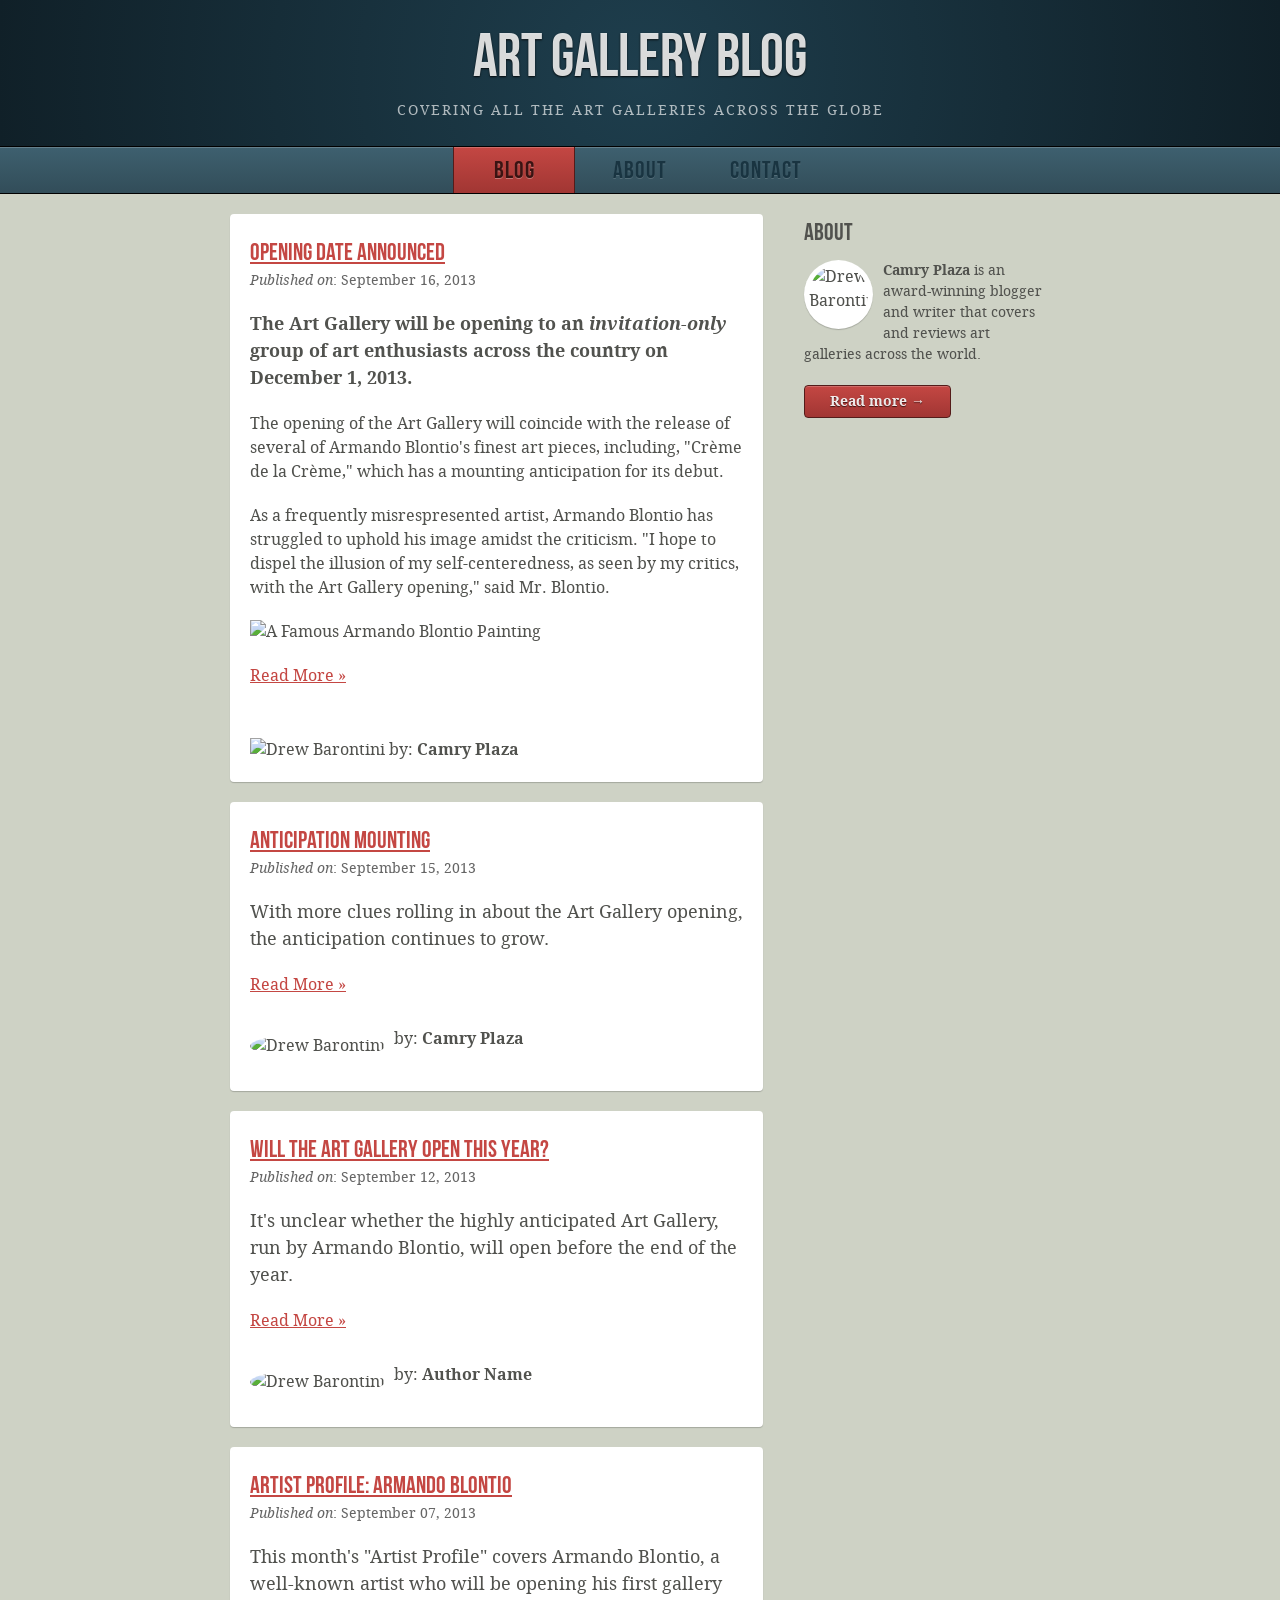
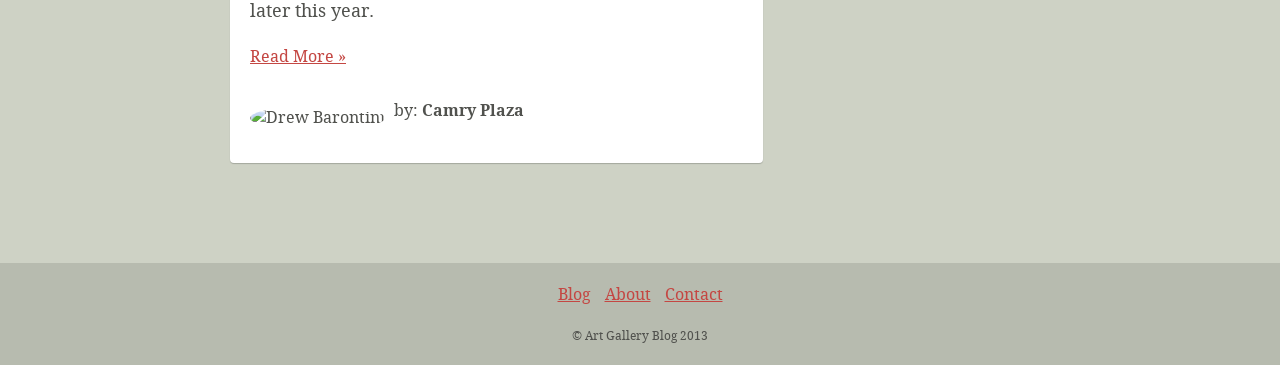
==== Django-0/Initiation/ex05/index.html @ cc014e82 "ex05 without warnings or errors" ====
<!DOCTYPE html>

<html lang="en">
  <head>
    <meta charset="UTF-8">
    <script src="jquery-1.12.2.min.js"></script>

    <title>Art Gallery</title>
  </head>
  <body>
    <link rel="stylesheet" href="style.css" />
    <header class="header">
      <div class="masthead">
        <div class="inner">
          <h1 class="title">Art Gallery Blog</h1>
          <p class="tagline">Covering all the Art Galleries across the globe</p>
        </div>
      </div>

      <nav class="nav">
        <div class="inner">
          <ul>
            <li><a class="active" href="#">Blog</a></li>
            <li><a href="#">About</a></li>
            <li><a href="#">Contact</a></li>
          </ul>
        </div>
      </nav>
    </header>

    <div class="content">
      <div class="inner group">
        <main class="main">
          <article class="article">
            <header class="article-header">
              <h2 class="article-title">
                <a class="article-title" href="#"> Opening Date Announced </a>
              </h2>
              <p class="article-date">
                <em>Published on</em>:
                <time datetime="2013-09-16">September 16, 2013</time>
              </p>
            </header>

            <div class="article-body">
              <p class="article-lead">
                <b
                  >The Art Gallery will be opening to an
                  <em>invitation-only</em> group of art enthusiasts across the
                  country on <strong>December 1, 2013</strong>.
                </b>
              </p>
              <p>
                The opening of the Art Gallery will coincide with the release of
                several of Armando Blontio's finest art pieces, including,
                "Crème de la Crème," which has a mounting anticipation for its
                debut.
              </p>
              <p>
                As a frequently misrespresented artist, Armando Blontio has
                struggled to uphold his image amidst the criticism. "I hope to
                dispel the illusion of my self-centeredness, as seen by my
                critics, with the Art Gallery opening," said Mr. Blontio.
              </p>
              <figure>
                <img
                  src="armando-blontio.jpg"
                  alt="A Famous Armando Blontio Painting"
                  width="640"
                  height="470"
                />
              </figure>
              <p><a href="#">Read More &raquo;</a></p>
            </div>

            <footer class="article-footer">
              <p class="article-about"></p>
              <img
                src="camry-plaza.jpg"
                alt="Drew Barontini"
                width="24"
                height="24"
              />
              by: <strong>Camry Plaza</strong>
            </footer>
          </article>

          <article class="article">
            <header class="article-header">
              <h2 class="article-title">
                <a href="#">Anticipation Mounting</a>
              </h2>
              <p class="article-date">
                <em>Published on</em>:
                <time datetime="2013-09-15">September 15, 2013</time>
              </p>
            </header>

            <div class="article-body">
              <p>
                <b class="article-lead"
                  >With more clues rolling in about the Art Gallery opening, the
                  anticipation continues to grow.</b
                >
              </p>
              <p><a href="#">Read More &raquo;</a></p>
            </div>

            <footer class="article-footer">
              <p class="article-about">
                <img
                  src="camry-plaza.jpg"
                  alt="Drew Barontini"
                  width="24"
                  height="24"
                />
                by: <strong>Camry Plaza</strong>
              </p>
            </footer>
          </article>

          <article class="article">
            <header class="article-header">
              <h2 class="article-title">
                <a href="#">Will the Art Gallery open this year?</a>
              </h2>
              <p class="article-date">
                <em>Published on</em>:
                <time datetime="2013-09-12">September 12, 2013</time>
              </p>
            </header>

            <div class="article-body">
              <p>
                <b class="article-lead"
                  >It's unclear whether the highly anticipated Art Gallery, run
                  by Armando Blontio, will open before the end of the year.</b
                >
              </p>
              <p><a href="#">Read More &raquo;</a></p>
            </div>

            <footer class="article-footer">
              <p class="article-about">
                <img
                  src="camry-plaza.jpg"
                  alt="Drew Barontini"
                  width="24"
                  height="24"
                />
                by: <strong>Author Name</strong>
              </p>
            </footer>
          </article>

          <article class="article">
            <header class="article-header">
              <h2 class="article-title">
                <a href="#">Artist Profile: Armando Blontio</a>
              </h2>
              <p class="article-date">
                <em>Published on</em>:
                <time datetime="2013-09-07">September 07, 2013</time>
              </p>
            </header>

            <div class="article-body">
              <p>
                <b class="article-lead"
                  >This month's "Artist Profile" covers Armando Blontio, a
                  well-known artist who will be opening his first gallery later
                  this year.</b
                >
              </p>
              <p><a href="#">Read More &raquo;</a></p>
            </div>

            <footer class="article-footer">
              <p class="article-about">
                <img
                  src="camry-plaza.jpg"
                  alt="Drew Barontini"
                  width="24"
                  height="24"
                />
                by: <strong>Camry Plaza</strong>
              </p>
            </footer>
          </article>
        </main>

        <aside class="sidebar">
          <div class="about">
            <h2>About</h2>
            <img
              class="media"
              src="camry-plaza.jpg"
              alt="Drew Barontini"
              width="59"
              height="59"
            />
            <p>
              <strong>Camry Plaza</strong> is an award-winning blogger and
              writer that covers and reviews art galleries across the world.
            </p>
            <p><a class="btn" href="#">Read more &rarr;</a></p>
          </div>
        </aside>
      </div>
    </div>

    <footer class="footer">
      <div class="inner">
        <ul class="list list--inline space">
          <li><a href="#">Blog</a></li>
          <li><a href="#">About</a></li>
          <li><a href="#">Contact</a></li>
        </ul>

        <p class="copyright">&copy; Art Gallery Blog 2013</p>
      </div>
    </footer>
  </body>
</html>
---- Django-0/Initiation/ex05/style.css ----
@import "normalize.css";

input[type="search"] {
  box-sizing: border-box;
}

@font-face {
  font-family: 'BebasNeueRegular';
  src: url('fonts/BebasNeue-webfont.eot');
  src: url('fonts/BebasNeue-webfont.eot?#iefix') format('embedded-opentype'),
       url('fonts/BebasNeue-webfont.woff') format('woff'),
       url('fonts/BebasNeue-webfont.ttf') format('truetype'),
       url('fonts/BebasNeue-webfont.svg#BebasNeueRegular') format('svg');
  font-weight: normal;
  font-style: normal;
}

@font-face {
  font-family: 'DroidSerifRegular';
  src: url('fonts/DroidSerif-webfont.eot');
  src: url('fonts/DroidSerif-webfont.eot?#iefix') format('embedded-opentype'),
       url('fonts/DroidSerif-webfont.woff') format('woff'),
       url('fonts/DroidSerif-webfont.ttf') format('truetype'),
       url('fonts/DroidSerif-webfont.svg#DroidSerifRegular') format('svg');
  font-weight: normal;
  font-style: normal;
}

@font-face {
  font-family: 'DroidSerifRegular';
  src: url('fonts/DroidSerif-Italic-webfont.eot');
  src: url('fonts/DroidSerif-Italic-webfont.eot?#iefix') format('embedded-opentype'),
       url('fonts/DroidSerif-Italic-webfont.woff') format('woff'),
       url('fonts/DroidSerif-Italic-webfont.ttf') format('truetype'),
       url('fonts/DroidSerif-Italic-webfont.svg#DroidSerifItalic') format('svg');
  font-weight: normal;
  font-style: italic;
}

@font-face {
  font-family: 'DroidSerifRegular';
  src: url('fonts/DroidSerif-BoldItalic-webfont.eot');
  src: url('fonts/DroidSerif-BoldItalic-webfont.eot?#iefix') format('embedded-opentype'),
       url('fonts/DroidSerif-BoldItalic-webfont.woff') format('woff'),
       url('fonts/DroidSerif-BoldItalic-webfont.ttf') format('truetype'),
       url('fonts/DroidSerif-BoldItalic-webfont.svg#DroidSerifBoldItalic') format('svg');
  font-weight: bold;
  font-style: italic;
}

@font-face {
  font-family: 'DroidSerifRegular';
  src: url('fonts/DroidSerif-Bold-webfont.eot');
  src: url('fonts/DroidSerif-Bold-webfont.eot?#iefix') format('embedded-opentype'),
       url('fonts/DroidSerif-Bold-webfont.woff') format('woff'),
       url('fonts/DroidSerif-Bold-webfont.ttf') format('truetype'),
       url('fonts/DroidSerif-Bold-webfont.svg#DroidSerifBold') format('svg');
  font-weight: bold;
  font-style: normal;
}

/* Color Scheme */

/*
 * Dark blue: #193441
 * Lighter blue: #3e606f
 * Tan 1: #ced2c5
 * Tan 2: #969c8a
 * Dark brown: #51524e
 * Red: #c44743
 * White: #fff
*/

html {
  font-size: 16px;
}

body {
  background: #ced2c5;
  color: #51524e;
  font-family: 'DroidSerifRegular', Helvetica, Arial, sans-serif;
  font-size: 100%;
  line-height: 1.5;
}

h1, h2, h3,
h4, h5, h6 {
  font-family: 'BebasNeueRegular';
  font-weight: normal;
  margin: 0 0 10px;
}
h3 {
  border-bottom: 1px solid #858c78;
  box-shadow: 0 1px 0 rgba(255, 255, 255, 0.75);
  font-size: 24px;
  margin-bottom: 20px;
}

p, figure {
  margin: 0 0 20px;
}

img {
  height: auto;
  max-width: 100%;
}

ul, ol {
  margin: 0;
  padding: 0;
}

a {
  color: #c44743;
  transition: color 0.2s ease-in-out;
  -webkit-transition: color 0.2s ease-in-out;
}
a:hover {
  color: #d56d68;
}

.group:after {
  overflow: hidden;
  text-overflow: ellipsis;
  white-space: nowrap;
}

.space {
  margin-bottom: 20px;
}

.inner {
  margin: 0 auto;
  padding: 0 40px;
  width: 820px;
}

.media {
  background: #fff;
  border-radius: 50%;
  box-shadow: 0 1px 1px rgba(0, 0, 0, 0.2);
  padding: 5px;
}

.btn {
  background: #c44743;
  background: linear-gradient(to bottom, #c44743, #a13633);
  border: 0;
  border: 1px solid #541c1a;
  border-radius: 4px;
  box-shadow: inset 0 1px 0 rgba(255, 255, 255, 0.2);
  color: #fff;
  color: rgba(255, 255, 255, 0.9);
  text-shadow: 0 1px 0 rgba(255, 255, 255, 0.3);
  cursor: pointer;
  display: inline-block;
  font-size: 14px;
  font-weight: bold;
  padding: 5px 25px;
  text-align: center;
  text-decoration: none;
  text-shadow: 0 1px 1px rgba(0, 0, 0, 0.65);
}
.btn:hover {
  background: #d56d68;
  background: linear-gradient(to bottom, #d56d68, #a13633);
  color: #fff;
  text-decoration: none;
}
.btn:active {
  background: #a13633;
  background: linear-gradient(to bottom, #a13633, #c44743);
}
.btn--submit {
  height: 29px;
  border-radius: 0 20px 20px 0;
  padding: 0;
  position: absolute;
  right: 0;
  top: 0;
  width: 40px;
}

.form {
  position: relative;
}
.input {
  border: 0;
  border-radius: 20px;
  box-sizing: border-box;
  box-shadow: 0 1px 1px rgba(0, 0, 0, 0.2);
  margin-bottom: 10px;
  padding: 5px 45px 5px 15px;
  width: 100%;
}
.input:focus {
  box-shadow: 0 0 6px rgba(196, 72, 67, 0.9);
  outline: none;
}

.list li {
  list-style-type: none;
  margin-bottom: 10px;
}
.list--inline li {
  display: inline;
  margin-right: 10px;
}
.list--inline li:last-child {
  margin-right: 0;
}

.masthead {
  background: #1e3e4d;
  background: radial-gradient(circle, #1e3e4d, #102028);
  color: #fff;
  padding: 10px 0 5px;
  text-align: center;
}
.masthead h1 {
  color: rgba(255, 255, 255, 0.85);
  margin: 0;
  text-shadow: 0 1px 2px rgba(0, 0, 0, 0.85);
}

.title {
  font-size: 60px;
}

.tagline {
  color: rgba(255, 255, 255, 0.65);
  font-size: 14px;
  letter-spacing: 2px;
  text-transform: uppercase;
}

.nav {
  background: #3e606f;
  background: linear-gradient(#3e606f, #324d59);
  border-bottom: 1px solid #000;
  border-top: 1px solid #000;
  box-shadow: inset 0 1px 0 rgba(255, 255, 255, 0.2);
  margin: 0 0 20px;
  text-align: center;
}
.nav li {
  display: inline-block;
  list-style-type: none;
}
.nav li a {
  color: #193441;
  border-left: 1px solid transparent;
  border-right: 1px solid transparent;
  display: inline-block;
  font-family: 'BebasNeueRegular';
  font-size: 24px;
  letter-spacing: 1px;
  padding: 5px 20px;
  text-align: center;
  text-decoration: none;
  text-shadow: 0 1px 0 rgba(255, 255, 255, 0.15);
  width: 80px;
}
.nav li a:hover,
.nav .active {
  color: #fff;
}
.nav li a:hover {
  text-shadow: none;
}
.nav .active {
  background: #c44743;
  background: linear-gradient(to bottom, #c44743, #a13633);
  border-left: 1px solid #541c1a;
  border-right: 1px solid #541c1a;
  box-shadow: inset 0 1px 0 rgba(255, 255, 255, 0.2);
  color: #3a1312;
  text-shadow: 0 1px 0 rgba(255, 255, 255, 0.3);
}
.nav .active:hover {
  color: #3a1312;
  text-shadow: 0 1px 0 rgba(255, 255, 255, 0.3);
}

.content {
  margin-bottom: 80px;
  overflow: auto;
}

.main,
.sidebar {
  box-sizing: border-box;
}

.main {
  float: left;
  padding-right: 5%;
  width: 70%;
}

.sidebar {
  float: right;
  width: 30%;
}
.sidebar p {
  font-size: 14px;
}

.footer {
  background: #b7bbaf;
  clear: both;
  padding: 20px 0;
  text-align: center;
}
.footer p {
  margin: 0;
}

.article {
  background: #fff;
  border-radius: 4px;
  box-shadow: 0 1px 1px rgba(0, 0, 0, 0.2);
  margin-bottom: 20px;
  padding: 20px;
}
.article-about {
  padding-top: 10px;
}
.article-about img {
  border-radius: 50%;
  margin-right: 5px;
  position: relative;
  top: 7px;
}
.article-body {
  margin-bottom: 20px;
}
.article-date {
  color: #666;
  font-size: 14px;
}
.article-lead {
  font-size: 18px;
  font-weight: normal;
}
.article-title {
  margin-bottom: 0;
}

.search {
  margin-bottom: 20px;
}

.about img {
  float: left;
  margin-bottom: 10px;
  margin-right: 10px;
}

.copyright {
  font-size: 12px;
}
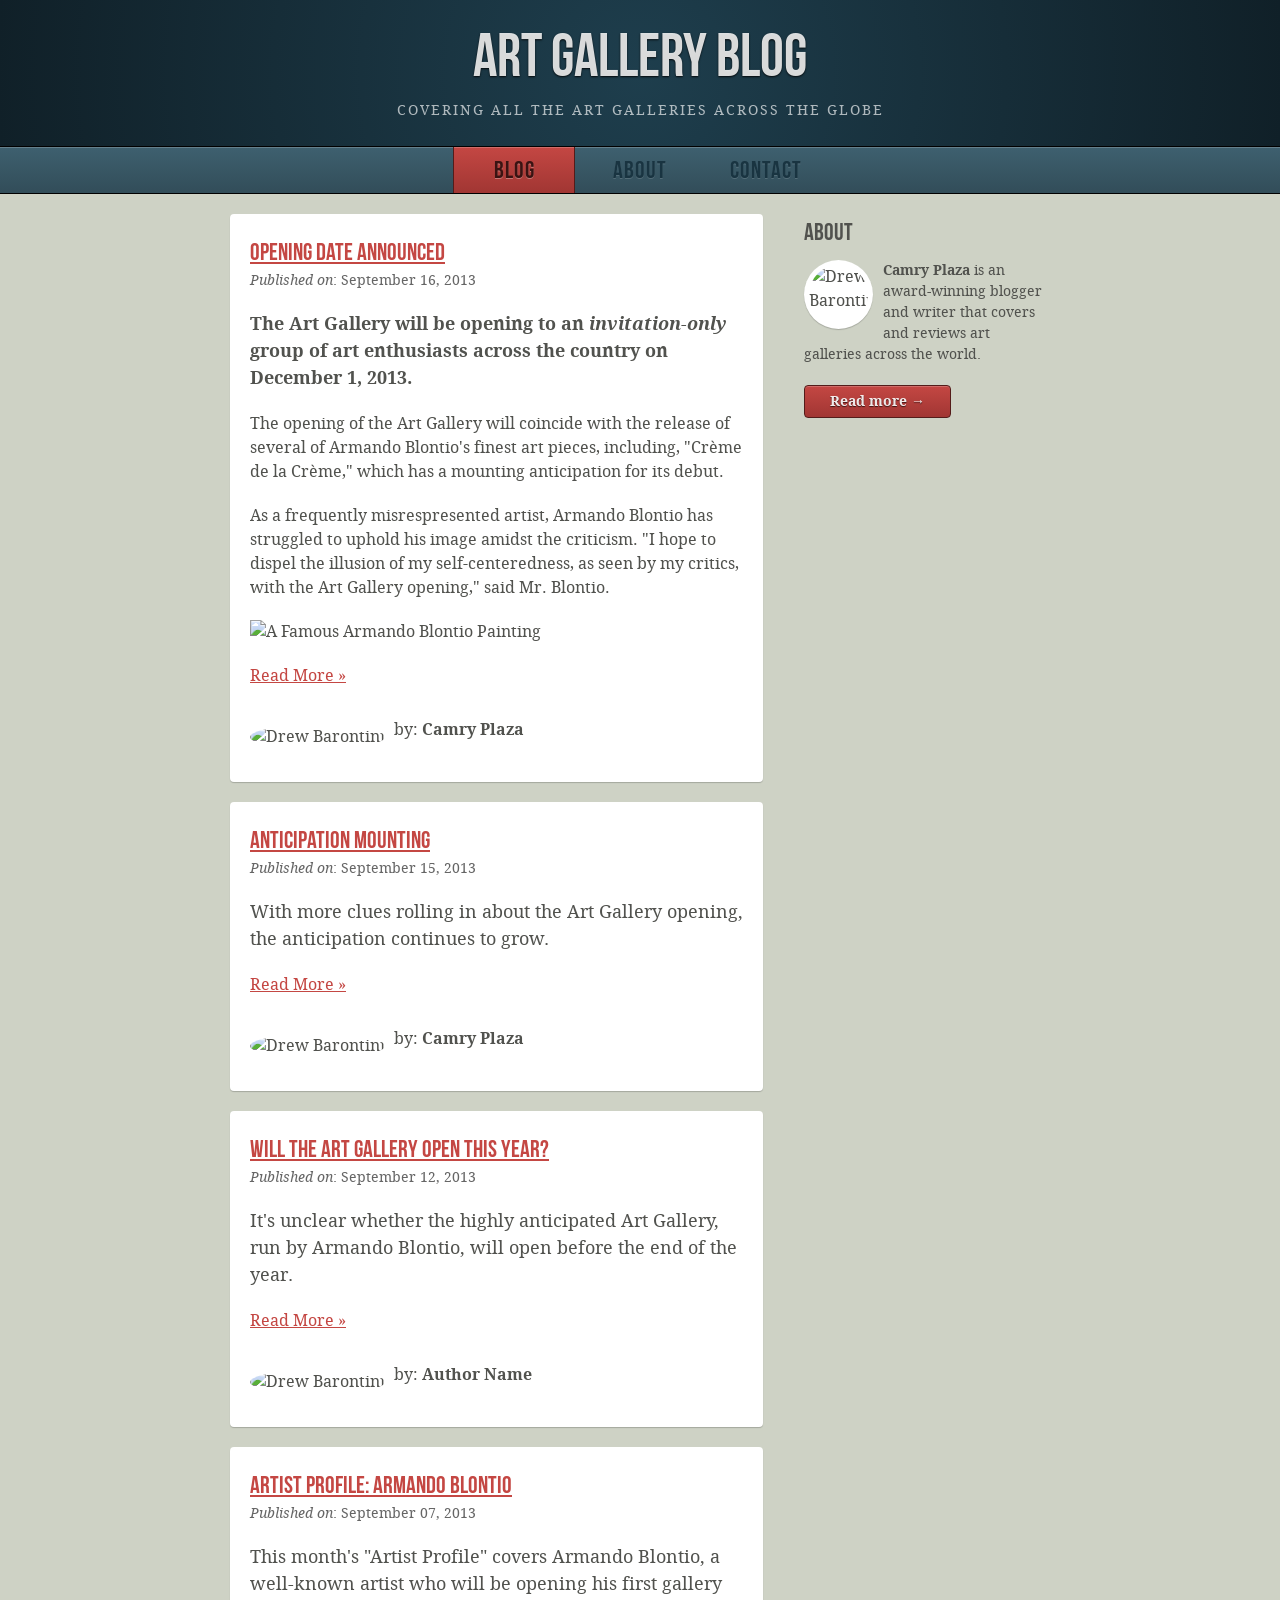
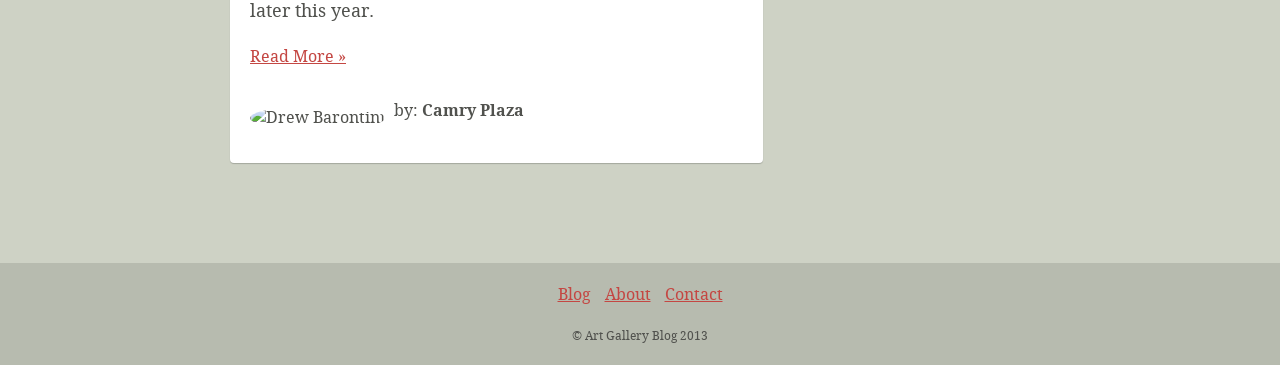
==== commit ec5780b3: "ex05 details fix" ====
--- a/Django-0/Initiation/ex05/index.html
+++ b/Django-0/Initiation/ex05/index.html
@@ -3,12 +3,13 @@
 <html lang="en">
   <head>
     <meta charset="UTF-8">
+    <title>Art Gallery</title>
+
     <script src="jquery-1.12.2.min.js"></script>
-
-    <title>Art Gallery</title>
+    <link rel="stylesheet" href="style.css" />
+
   </head>
   <body>
-    <link rel="stylesheet" href="style.css" />
     <header class="header">
       <div class="masthead">
         <div class="inner">
@@ -74,14 +75,15 @@
             </div>
 
             <footer class="article-footer">
-              <p class="article-about"></p>
-              <img
-                src="camry-plaza.jpg"
-                alt="Drew Barontini"
-                width="24"
-                height="24"
-              />
-              by: <strong>Camry Plaza</strong>
+              <p class="article-about">
+                <img
+                    src="camry-plaza.jpg"
+                    alt="Drew Barontini"
+                    width="24"
+                    height="24"
+                />
+                by: <strong>Camry Plaza</strong>
+                </p>
             </footer>
           </article>
 
